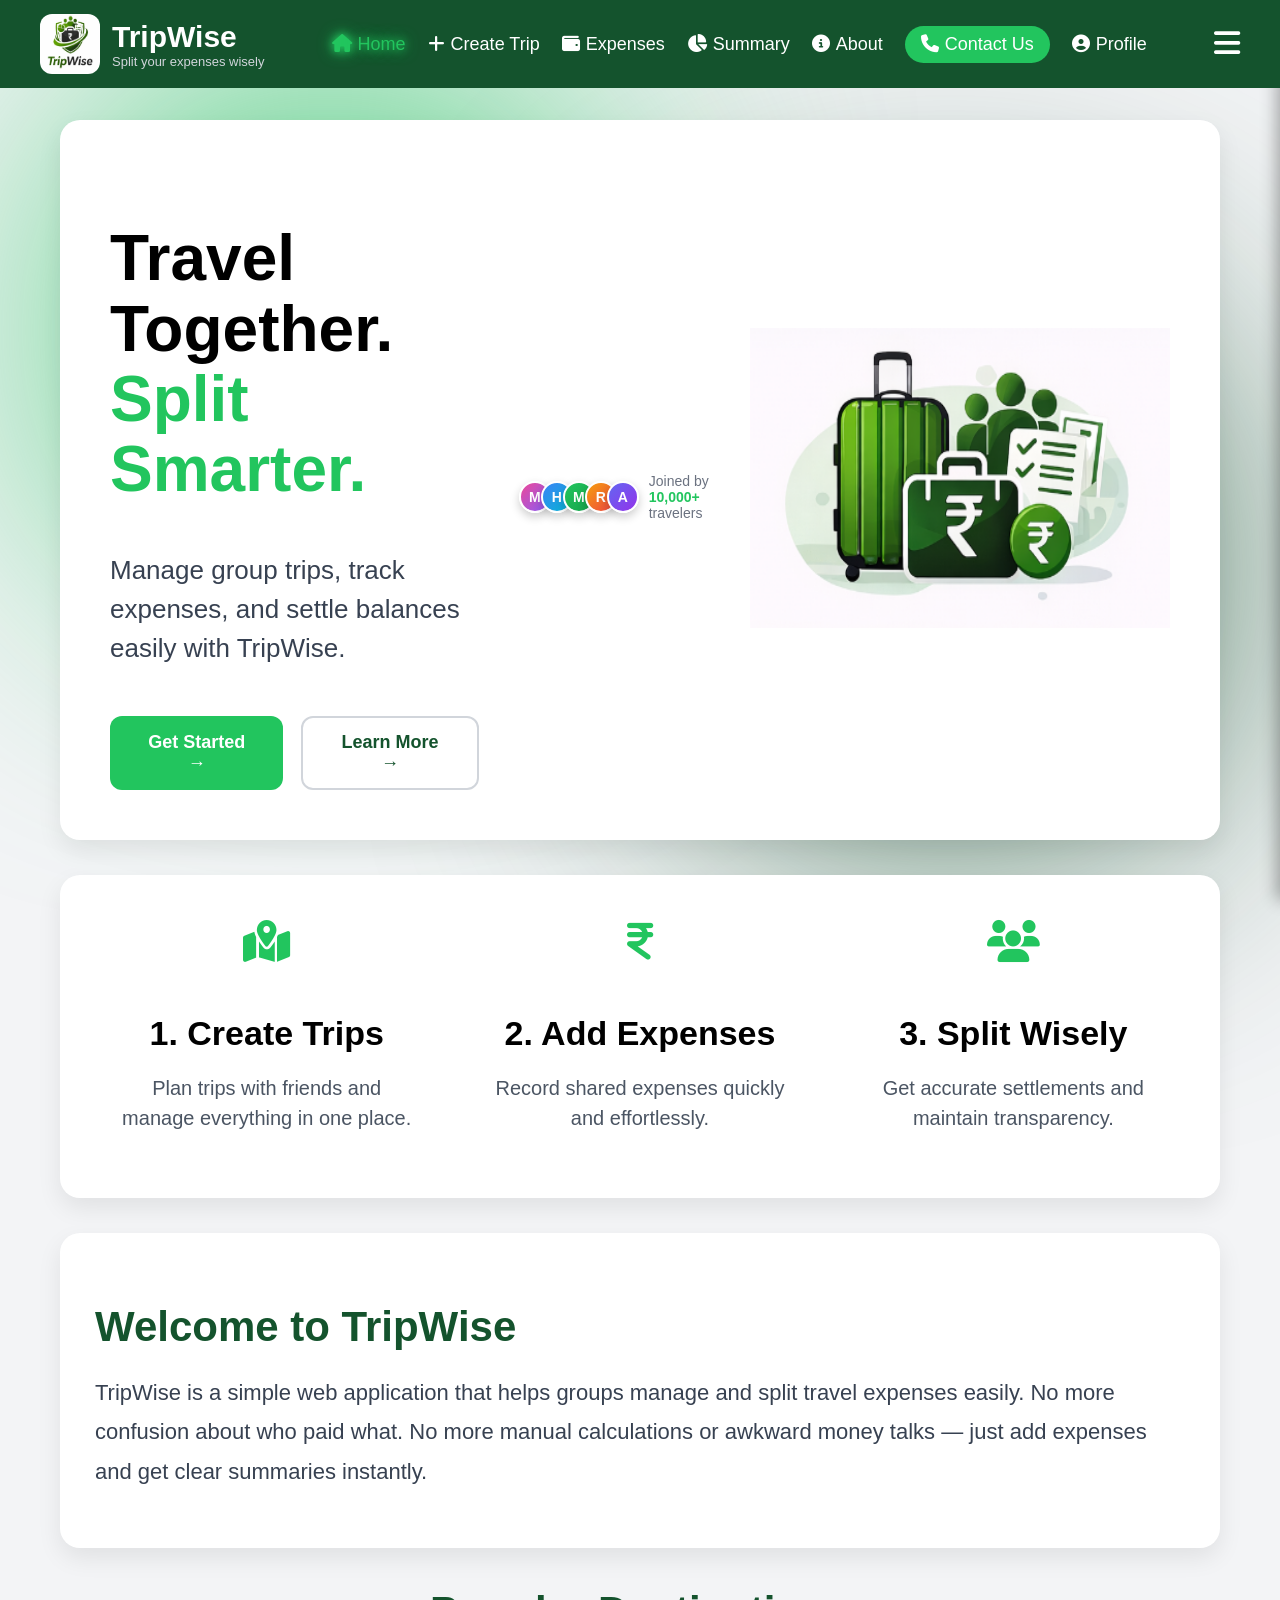
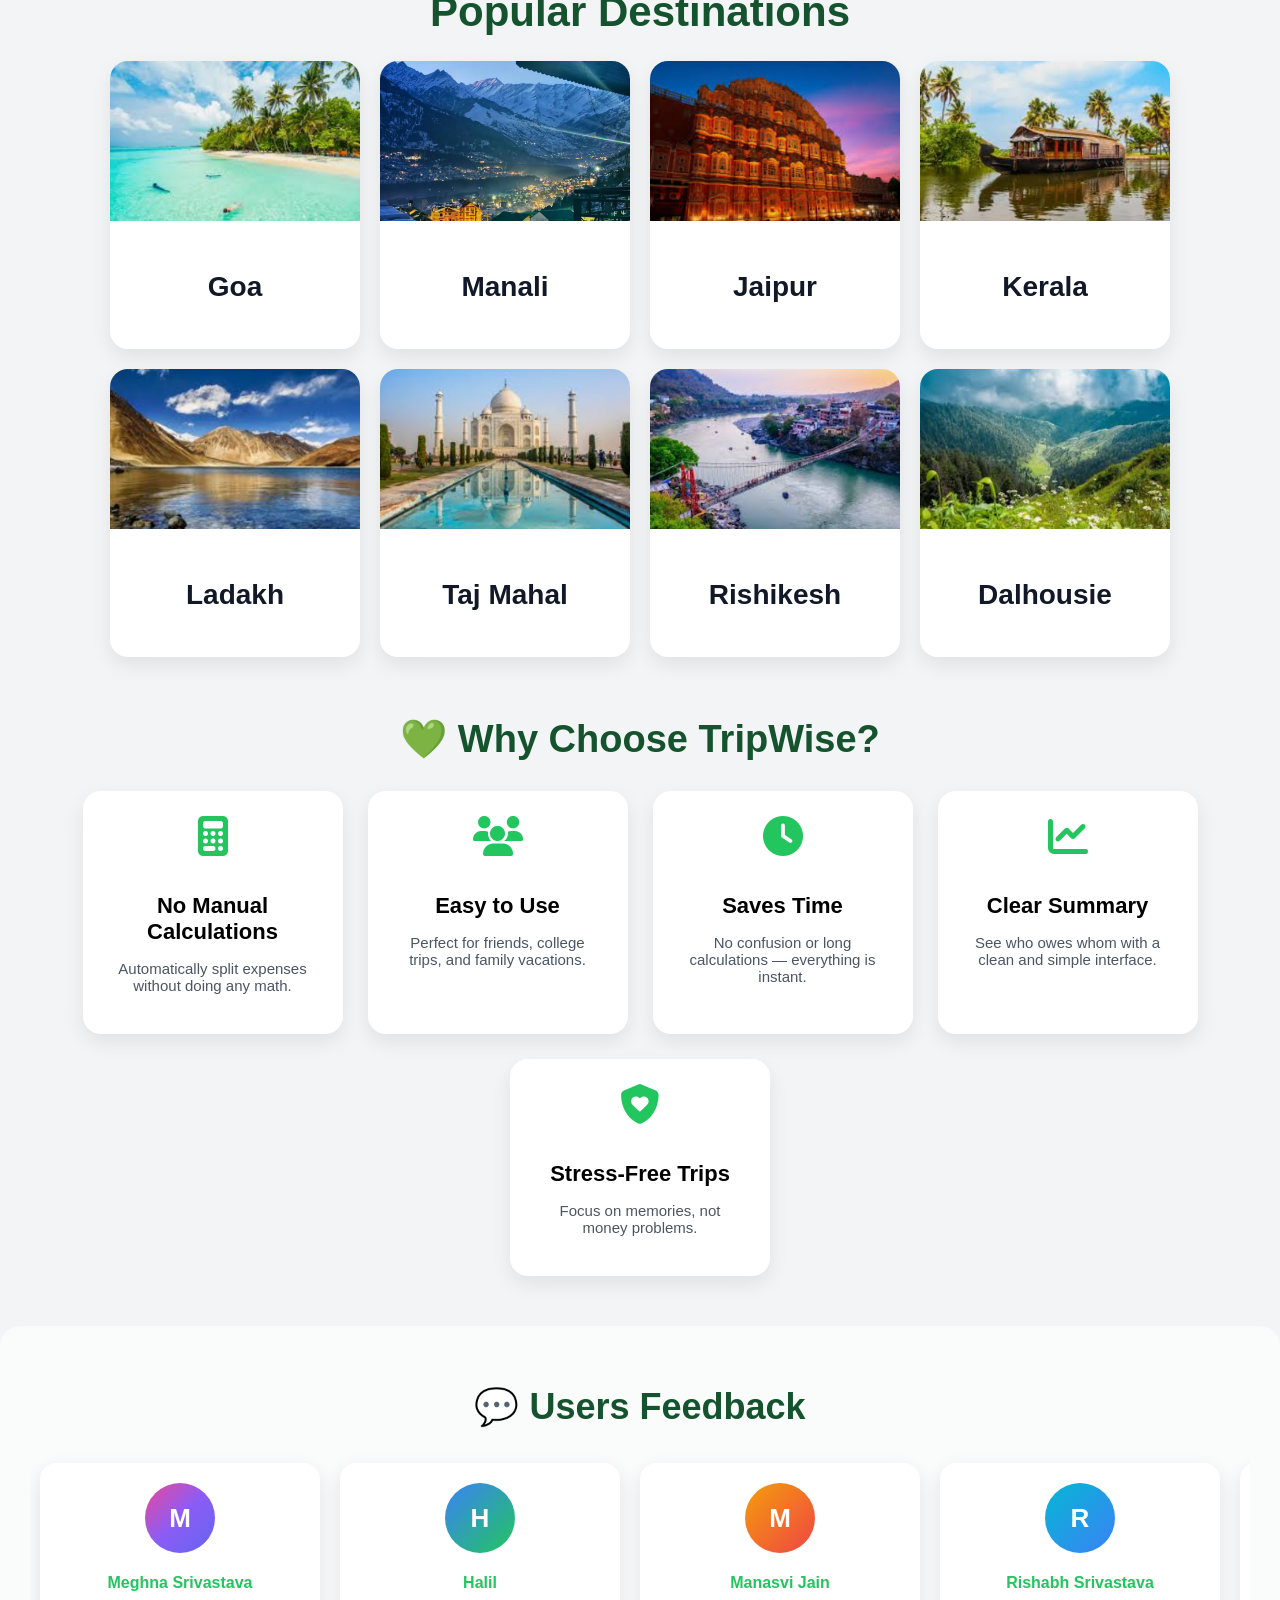
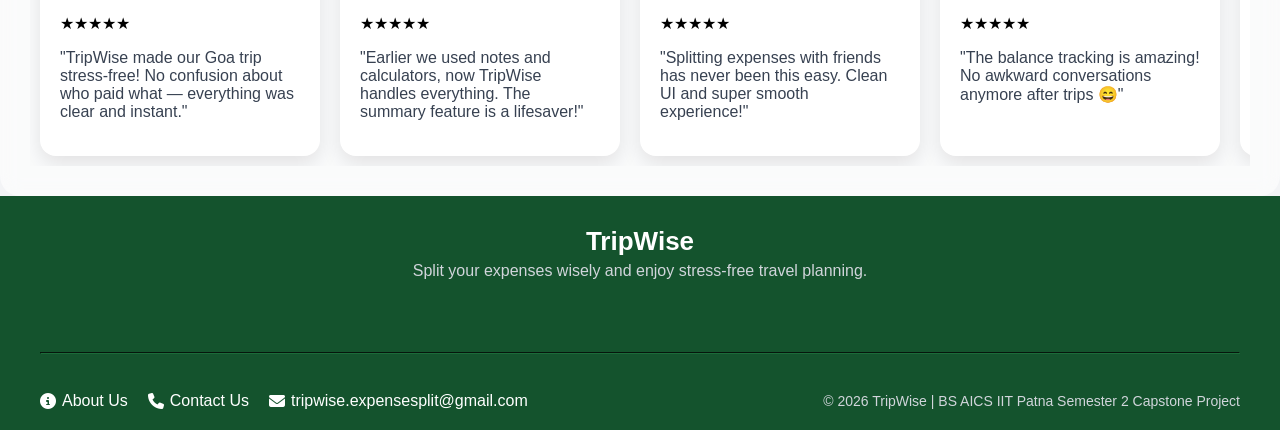
==== index.html @ a6e32ef7 "Prepared for deployment (index file)" ====
<!DOCTYPE html>
<html lang="en">
<head>
<title>TripWise - Home</title>

<link rel="stylesheet" href="https://cdnjs.cloudflare.com/ajax/libs/font-awesome/6.5.0/css/all.min.css">

<style>
html, body{
    margin:0;
    padding:0;
    overflow-x:hidden;
}

*{
    box-sizing:border-box;
    font-family:'Segoe UI', sans-serif;
}

body{
    background:#f3f4f6;
    position:relative;
}

/* 🌿 BLUR BACKGROUND */
body::before, body::after{
    content:"";
    position:fixed;
    width:500px;
    height:500px;
    border-radius:50%;
    filter:blur(140px);
    z-index:-2;
    animation:float 14s infinite alternate ease-in-out;
}

body::before{
    background:#22c55e;
    top:80px;
    left:80px;
}

body::after{
    background:#14532d;
    bottom:80px;
    right:80px;
}

@keyframes float{
    0%{transform:translate(0,0);}
    100%{transform:translate(80px,-60px);}
}

/* ✨ FLOATING PARTICLES */
.particles span{
    position:fixed;
    width:6px;
    height:6px;
    background:#22c55e;
    border-radius:50%;
    opacity:0.4;
    animation:move 10s linear infinite;
    z-index:-1;
}

@keyframes move{
    from{transform:translateY(100vh);}
    to{transform:translateY(-10vh);}
}


/* NAVBAR */
nav{
    position:fixed;
    top:0;
    left:0;
    right:0;
    background:#14532d;
    display:flex;
    justify-content:space-between;
    align-items:center;
    padding:14px 40px;
    z-index:1000;
}

.logo{
    display:flex;
    align-items:center;
    gap:12px;
}

.logo img{
    width:60px;
    height:60px;
    border-radius:12px;
}

.logo-text h1{
    color:white;
    font-size:30px;
    margin:0;
}

.logo-text p{
    color:#d1d5db;
    font-size:13px;
    margin:0;
}

.nav-links{
    display:flex;
    gap:22px;
    align-items:center;
}

.nav-links a{
    color:white;
    text-decoration:none;
    display:flex;
    align-items:center;
    gap:6px;
    transition:0.3s;
    font-size:18px;
    font-weight:500;
}

/* ✨ NEON HOVER */
.nav-links a:hover,
.nav-links a.active{
    color:#22c55e;
    text-shadow:0 0 8px #22c55e,0 0 15px #22c55e;
}

/* CONTACT BUTTON */
.contact-btn{
    background:#22c55e;
    padding:8px 16px;
    border-radius:20px;
    font-weight:600;
}

.contact-btn:hover{
    background:#16a34a;
    text-shadow:none;
}

.menu-btn{
    color:white;
    font-size:30px;
    cursor:pointer;
}

/* SIDEBAR */
.sidebar{
    position:fixed;
    top:0;
    right:-280px;
    width:280px;
    height:100%;
    background:#14532d;
    padding-top:90px;
    transition:0.4s;
     z-index:999;
            box-shadow:-4px 0 15px rgba(0,0,0,0.3);
}

.sidebar.active{
    right:0;
}

.sidebar a{
    display:block;
    color:white;
    padding:22px 30px;
    text-decoration:none;
    font-size:28px;
    border-bottom:1px solid rgba(255,255,255,0.1);
            transition:0.3s;
}

.sidebar a:hover{
    background:#1c6b3a;
     padding-left:40px;
}

/* MAIN */
.main{
    max-width:1200px;
    margin:120px auto 40px;
    padding:0 20px;
}

/* HERO */
.hero{
    background:white;
    border-radius:20px;
     box-shadow:0 10px 25px rgba(0,0,0,0.08);
    padding:50px;
    display:flex;
    justify-content:space-between;
    align-items:center;
    gap:40px;
}
 .hero-text{
            width:55%;
    display:flex;
    flex-direction:column;

        }
.hero-text h2{
     font-size:64px;
            line-height:1.1;
            margin-bottom:20px;
}

.hero-text span{
    color:#22c55e;
}

.hero-text p{
   font-size:26px;
            color:#374151;
            margin-bottom:30px;
            line-height:1.5;
}
 .buttons{
            display:flex;
            gap:18px;
        }
.buttons button{
    padding:14px 28px;
    border:none;
    border-radius:12px;
    cursor:pointer;
    font-size:18px;
            font-weight:600;
            transition:0.3s;
}

.primary-btn{
    background:#22c55e;
    color:white;
}
 .primary-btn:hover{
            background:#16a34a;
            transform:translateY(-2px);
        }

.secondary-btn{
     background:white;
            color:#14532d;
            border:2px solid #d1d5db !important;
   
}
 .secondary-btn:hover{
            background:#f3f4f6;
        }
       
       
        .hero-text{
    width:55%;
    display:flex;
    flex-direction:column;
    align-items:flex-start; /* ✅ keeps everything left */
}

.trust-wrapper{
    margin-top:auto;   /* pushes it to bottom */
    padding-top:20px;
    display:flex;
    align-items:center;
    gap:12px;
}
/* Profile container */
.trust-users{
    display:flex;
}

/* Each circle */
.user{
    width:32px;
    height:32px;
    border-radius:50%;
   display: flex;
    align-items:center;
    justify-content:center;
    font-size:14px;
    font-weight:bold;
    color:white;
    border:2px solid white;
    margin-left:-10px; /* overlap effect */
    box-shadow:0 4px 10px rgba(0,0,0,0.2);
}

/* First one no overlap */
.user:first-child{
    margin-left:0;
}

.trust-wrapper{
    margin-top:15px;
    
    align-items:center;
    gap:10px;
}
.cta-section{
    display:flex;
    flex-direction:column; /* 👈 forces vertical layout */
    align-items:flex-start; 
    gap:10px;
}


/* Gradient colors */
.u1{background:linear-gradient(135deg,#ec4899,#8b5cf6);}
.u2{background:linear-gradient(135deg,#3b82f6,#06b6d4);}
.u3{background:linear-gradient(135deg,#22c55e,#16a34a);}
.u4{background:linear-gradient(135deg,#f59e0b,#ef4444);}
.u5{background:linear-gradient(135deg,#6366f1,#9333ea);}

/* Text */
.trust-text{
    font-size:14px;
    color:#6b7280;
}

/* Highlight number */
.trust-text b{
    color:#22c55e;
}



 .hero-image img{
            width:420px;
            height:300px;
        }


 .features{
            margin-top:35px;
            background:white;
            border-radius:20px;
            box-shadow:0 10px 25px rgba(0,0,0,0.08);
            padding:35px 20px;
            display:flex;
            justify-content:space-around;
            text-align:center;
        }

        .feature{
            width:30%;
            padding:10px 20px;
        }

        .feature i{
            font-size:42px;
            color:#22c55e;
            margin-bottom:18px;
        }

        .feature h3{
            font-size:34px;
            margin-bottom:12px;
        }

        .feature p{
            color:#4b5563;
            font-size:20px;
            line-height:1.5;
        }

 .welcome{
            margin-top:35px;
            background:white;
            border-radius:20px;
            padding:35px;
            box-shadow:0 10px 25px rgba(0,0,0,0.08);
        }

        .welcome h2{
            font-size:42px;
            margin-bottom:15px;
            color:#14532d;
        }

        .welcome p{
            font-size:22px;
            line-height:1.8;
            color:#374151;
        }
 .destination-section{
            margin-top:40px;
        }

        .destination-section h2{
            text-align:center;
            font-size:42px;
            margin-bottom:25px;
            color:#14532d;
        }

        .destinations{
            display:flex;
            gap:20px;
            justify-content:center;
            flex-wrap:wrap;
        }

        .card{
            background:white;
            border-radius:18px;
            overflow:hidden;
            width:250px;
            box-shadow:0 8px 20px rgba(0,0,0,0.08);
            transition:0.3s;
            cursor:pointer;
        }

        .card:hover{
            transform:scale(1.08);
        }

        .card img{
            width:100%;
            height:160px;
            object-fit:cover;
        }

        .card h3{
            text-align:center;
            padding:18px;
            font-size:28px;
            color:#111827;
        }

        .why-tripwise{
    width: 80%;
    max-width: 900px;
    margin: 40px auto;
    background: white;
    border-radius: 18px;
    padding: 35px 45px;
    box-shadow: 0 8px 20px rgba(0,0,0,0.08);
    text-align: left;
}
.why-section{
    margin-top:60px;
    text-align:center;
}

.why-section h2{
    font-size:38px;
    color:#14532d;
    margin-bottom:30px;
}

/* Grid layout */
.why-container{
    display:flex;
    flex-wrap:wrap;
    justify-content:center;
    gap:25px;
}

/* Card */
.why-card{
    width:260px;
    background:white;
    border-radius:18px;
    padding:25px;
    box-shadow:0 8px 20px rgba(0,0,0,0.08);
    transition:0.3s;
}

.why-card:hover{
    transform:translateY(-10px);
    box-shadow:0 20px 40px rgba(34,197,94,0.25);
}

.why-card i{
    font-size:40px;
    color:#22c55e;
    margin-bottom:15px;
}

.why-card h3{
    font-size:22px;
    margin-bottom:10px;
}

.why-card p{
    font-size:15px;
    color:#4b5563;
}

.feedback-section{
    margin-top:50px;
    padding:30px;
    background:rgba(255,255,255,0.6);
    backdrop-filter:blur(10px);
    border-radius:20px;
}

.feedback-title{
    text-align:center;
    font-size:36px;
    color:#14532d;
    margin-bottom:25px;
}


/* Horizontal Scroll */
.feedback-container{
    display:flex;
    gap:20px;
    overflow-x:auto;
    padding:10px;

}
/* AVATAR BASE */
.avatar{
    width:70px;
    height:70px;
    border-radius:50%;
    display:flex;
    align-items:center;
    justify-content:center;
    font-size:26px;
    color:white;
    margin:auto;
    margin-bottom:10px;
    font-weight:bold;
    position:relative;
    overflow:hidden;
}

/* GLOW BORDER EFFECT */
.avatar::before{
    content:"";
    position:absolute;
    inset:-3px;
    border-radius:50%;
    background:linear-gradient(45deg,#22c55e,#3b82f6,#ec4899,#22c55e);
    z-index:-1;
    filter:blur(6px);
}

/* SHINE ANIMATION */
.avatar::after{
    content:"";
    position:absolute;
    width:100%;
    height:100%;
    background:linear-gradient(120deg,transparent,rgba(255,255,255,0.5),transparent);
    transform:translateX(-100%);
    
}

@keyframes shine{
    100%{transform:translateX(100%);}
}

/* UNIQUE GRADIENTS */
.meghna{
    background:linear-gradient(135deg,#ec4899,#8b5cf6,#6366f1);
}

.halil{
    background:linear-gradient(135deg,#3b82f6,#22c55e);
}

.manasvi{
    background:linear-gradient(135deg,#f59e0b,#ef4444);
}

.rishabh{
    background:linear-gradient(135deg,#06b6d4,#3b82f6);
}

.atish{
    background:linear-gradient(135deg,#22c55e,#4ade80);
}

/* Hide scrollbar (optional) */
.feedback-container::-webkit-scrollbar{
    display:none;
}

/* Cards */
.feedback-card{
    min-width:280px;
    background:white;
    padding:20px;
    border-radius:16px;
    box-shadow:0 8px 20px rgba(0,0,0,0.1);
    transition:0.3s;
    cursor:pointer;
}

/* Hover popup effect */
.feedback-card:hover{
    transform:translateY(-10px) scale(1.05);
    box-shadow:0 20px 40px rgba(34,197,94,0.3);
}

.feedback-card p{
    font-size:16px;
    color:#374151;
    margin-bottom:15px;
}

.feedback-card h4{
    color:#22c55e;
}
/* FOOTER */
.footer{
    background:#14532d;
    color:white;
    padding:30px 40px 20px;
}

/* CENTER TEXT */
.footer-center{
    text-align:center;
    margin-bottom:15px;
}

.footer-center h2{
    margin:0;
    font-size:26px;
}

.footer-center p{
    margin-top:5px;
    color:#d1d5db;
}

/* BOTTOM ROW */
.footer-bottom{
    display:flex;
    justify-content:space-between;
    align-items:center;
    flex-wrap:wrap;
}

/* LEFT LINKS */
.footer-left{
    display:flex;
    gap:20px;
    flex-wrap:wrap;
}

.footer-left a{
    color:white;
    text-decoration:none;
    display:flex;
    align-items:center;
    gap:6px;
}

.footer-left a:hover{
    color:#22c55e;
}

/* RIGHT TEXT */
.footer-right{
    font-size:14px;
    color:#d1d5db;
}

/* MOBILE RESPONSIVE */
@media(max-width:768px){
    .footer-bottom{
        flex-direction:column;
        gap:10px;
        text-align:center;
    }
}
 
</style>
</head>

<body>

<!-- PARTICLES -->
<div class="particles">
    <span style="left:10%; animation-delay:0s"></span>
    <span style="left:30%; animation-delay:2s"></span>
    <span style="left:50%; animation-delay:4s"></span>
    <span style="left:70%; animation-delay:1s"></span>
    <span style="left:90%; animation-delay:3s"></span>
</div>



<!-- NAVBAR -->
<nav>
    <div class="logo">
        <img src="image/logo.png" alt="TripWise Logo">
        <div class="logo-text">
            <h1>TripWise</h1>
            <p>Split your expenses wisely</p>
        </div>
    </div>

    <div class="nav-links">
        <a href="index.html" class="active"><i class="fa-solid fa-house"></i> Home</a>
        <a href="create_trip.html"><i class="fa-solid fa-plus"></i> Create Trip</a>
        <a href="add_expense.html"><i class="fa-solid fa-wallet"></i> Expenses</a>
        <a href="summary.html"><i class="fa-solid fa-chart-pie"></i> Summary</a>

        <a href="aboutus.html"><i class="fa-solid fa-circle-info"></i> About</a>

        <a href="contact.html" class="contact-btn">
            <i class="fa-solid fa-phone"></i> Contact Us
        </a>

        <a href="create_acc.html">
            <i class="fa-solid fa-circle-user"></i> Profile
        </a>
    </div>

    <div class="menu-btn" onclick="openSidebar()">
        <i class="fa-solid fa-bars"></i>
    </div>
</nav>

<!-- SIDEBAR -->
<div class="sidebar" id="sidebar">
    <a href="homepg.html">Home</a>
    <a href="create_trip.html">Create Trip</a>
    <a href="add_expense.html">Expenses</a>
    <a href="summary.html">Summary</a>
    <a href="aboutus.html">About</a>
</div>

<!-- MAIN -->

<div class="main">

        <!-- Hero Section -->
        <div class="hero">
            <div class="hero-text">
                <h2>Travel Together.<br><span>Split Smarter.</span></h2>

                <p>
                    Manage group trips, track expenses, and settle balances easily with TripWise.
                </p>
<br>
                <div class="buttons">
                    <button class="primary-btn" onclick="window.location.href='login.html'">Get Started →</button>
                    <button class="secondary-btn" onclick="window.location.href='aboutus.html'">Learn More →</button>
                </div>
            </div>
            <div class="trust-wrapper">

    

    <!-- Profile Icons -->
    <div class="trust-users">
        <div class="user u1">M</div>
        <div class="user u2">H</div>
        <div class="user u3">M</div>
        <div class="user u4">R</div>
        <div class="user u5">A</div>
    </div>

    <!-- Text -->
    <p class="trust-text">
        Joined by <b>10,000+</b> travelers
    </p>

</div>


            <div class="hero-image">
                <img src="image/travel.png" alt="TripWise Illustration"  width="500" height="300">
            </div>
        </div>

        <!-- Features -->
        <div class="features">
            <div class="feature">
                <i class="fa-solid fa-map-location-dot"></i>
                <h3>1. Create Trips</h3>
                <p>Plan trips with friends and manage everything in one place.</p>
            </div>

            <div class="feature">
                <i class="fa-solid fa-indian-rupee-sign"></i>
                <h3>2. Add Expenses</h3>
                <p>Record shared expenses quickly and effortlessly.</p>
            </div>

            <div class="feature">
                <i class="fa-solid fa-users"></i>
                <h3>3. Split Wisely</h3>
                <p>Get accurate settlements and maintain transparency.</p>
            </div>
        </div>

        <!-- Welcome Section BELOW features and ABOVE destinations -->
        <div class="welcome">
            <h2>Welcome to TripWise</h2>
            <p>
                TripWise is a simple web application that helps groups manage and split travel expenses easily.
                No more confusion about who paid what. No more manual calculations or awkward money talks —
                just add expenses and get clear summaries instantly.
            </p>
        </div>

        <!-- Destinations -->
        <div class="destination-section">
            <h2>Popular Destinations</h2>

            <div class="destinations">
                <div class="card">
                    <img src="image/goa.jpg" alt="Goa">
                    <h3>Goa</h3>
                </div>

                <div class="card">
                    <img src="image/manali.jpg" alt="Manali">
                    <h3>Manali</h3>
                </div>

                <div class="card">
                    <img src="image/jaipur.jpg" alt="Jaipur">
                    <h3>Jaipur</h3>
                </div>

                <div class="card">
                    <img src="image/kerala.jpg" alt="Kerala">
                    <h3>Kerala</h3>
                </div>
                
                <div class="card">
                    <img src="image/ladakh.jpg" alt="Ladakh">
                    <h3>Ladakh</h3>
                </div>

                <div class="card">
                    <img src="image/tajmahal.jpg" alt="Taj Mahal">
                    <h3>Taj Mahal</h3>
                </div>

                <div class="card">
                    <img src="image/rishikesh.jpg" alt="Rishikesh">
                    <h3>Rishikesh</h3>
                </div>

                <div class="card">
                    <img src="image/dalhousie.jpg" alt="Dalhousie">
                    <h3>Dalhousie</h3>
                </div>
            </div>
        </div>

    </div>

    

<div class="why-section">
    <h2>💚 Why Choose TripWise?</h2>

    <div class="why-container">

        <div class="why-card">
            <i class="fa-solid fa-calculator"></i>
            <h3>No Manual Calculations</h3>
            <p>Automatically split expenses without doing any math.</p>
        </div>

        <div class="why-card">
            <i class="fa-solid fa-users"></i>
            <h3>Easy to Use</h3>
            <p>Perfect for friends, college trips, and family vacations.</p>
        </div>

        <div class="why-card">
            <i class="fa-solid fa-clock"></i>
            <h3>Saves Time</h3>
            <p>No confusion or long calculations — everything is instant.</p>
        </div>

        <div class="why-card">
            <i class="fa-solid fa-chart-line"></i>
            <h3>Clear Summary</h3>
            <p>See who owes whom with a clean and simple interface.</p>
        </div>

        <div class="why-card">
            <i class="fa-solid fa-shield-heart"></i>
            <h3>Stress-Free Trips</h3>
            <p>Focus on memories, not money problems.</p>
        </div>

    </div>
</div>


<div class="feedback-section">

    <h2 class="feedback-title">💬 Users Feedback</h2>

    <div class="feedback-container">


        <!-- Cards here -->
        
        <!-- Paste all feedback cards from above -->
         <div class="feedback-card">
            <div class="avatar meghna">M</div>
             <center><h4>  Meghna Srivastava</h4></center>
             <div class="stars">★★★★★</div>
    <p>"TripWise made our Goa trip stress-free! No confusion about who paid what — everything was clear and instant."</p>
   
</div>

<div class="feedback-card">
   <div class="avatar halil">H</div>
      <center><h4>  Halil</h4></center>
       <div class="stars">★★★★★</div>
    <p>"Earlier we used notes and calculators, now TripWise handles everything. The summary feature is a lifesaver!"</p>
</div>

<div class="feedback-card">
   <div class="avatar manasvi">M</div>
    <center><h4>  Manasvi Jain</h4></center>
     <div class="stars">★★★★★</div>
    <p>"Splitting expenses with friends has never been this easy. Clean UI and super smooth experience!"</p>
    
</div>

<div class="feedback-card">
    <div class="avatar rishabh">R</div>
     <center><h4>  Rishabh Srivastava</h4></center>
     <div class="stars">★★★★★</div>
    <p>"The balance tracking is amazing! No awkward conversations anymore after trips 😄"</p>
    
</div>

<div class="feedback-card">
   <div class="avatar atish">A</div>
     <center><h4>  Atish Kumar</h4></center>
     <div class="stars">★★★★★</div>
    <p>"TripWise helped us manage our college trip expenses perfectly. Highly recommended!"</p>
   
    </div>
    
</div>

    </div>

</div>

<!-- FOOTER -->

<footer class="footer">

    <!-- CENTER TAGLINE -->
    <div class="footer-center">
        <h2>TripWise</h2>
        <p>Split your expenses wisely and enjoy stress-free travel planning.</p>
    </div>
<br>
<br>
<hr style="border-color:#1c6b3a; margin:20px 0;">
<br>
    <!-- BOTTOM ROW -->
    <div class="footer-bottom">

        <!-- LEFT -->
        <div class="footer-left">
            <a href="aboutus.html">
                <i class="fa-solid fa-circle-info"></i> About Us
            </a>

            <a href="contact.html">
                <i class="fa-solid fa-phone"></i> Contact Us
            </a>

            <a href="#">
                <i class="fa-solid fa-envelope"></i> tripwise.expensesplit@gmail.com
            </a>
        </div>

        <!-- RIGHT -->
        <div class="footer-right">
            © 2026 TripWise | BS AICS IIT Patna Semester 2 Capstone Project
        </div>

    </div>

</footer>
<script>
function openSidebar(){
    document.getElementById("sidebar").classList.toggle("active");
}
</script>

</body>
</html>
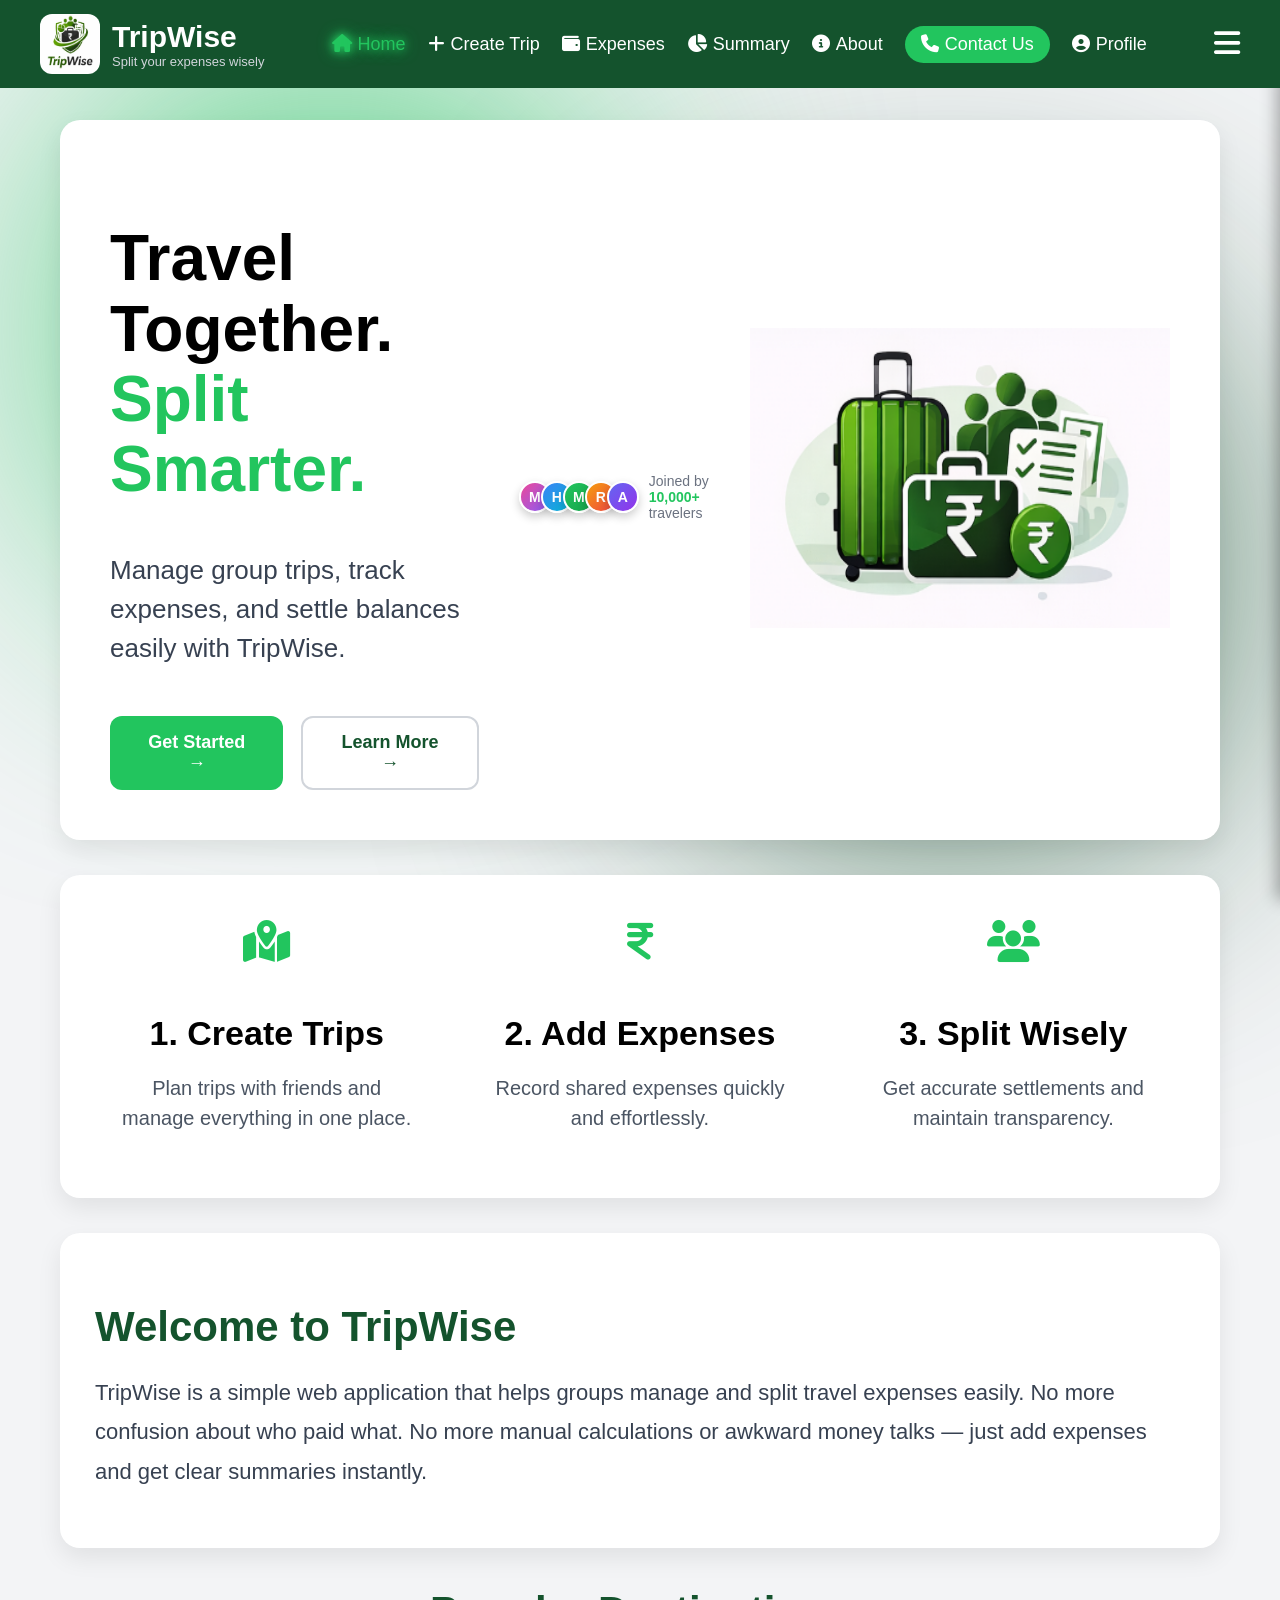
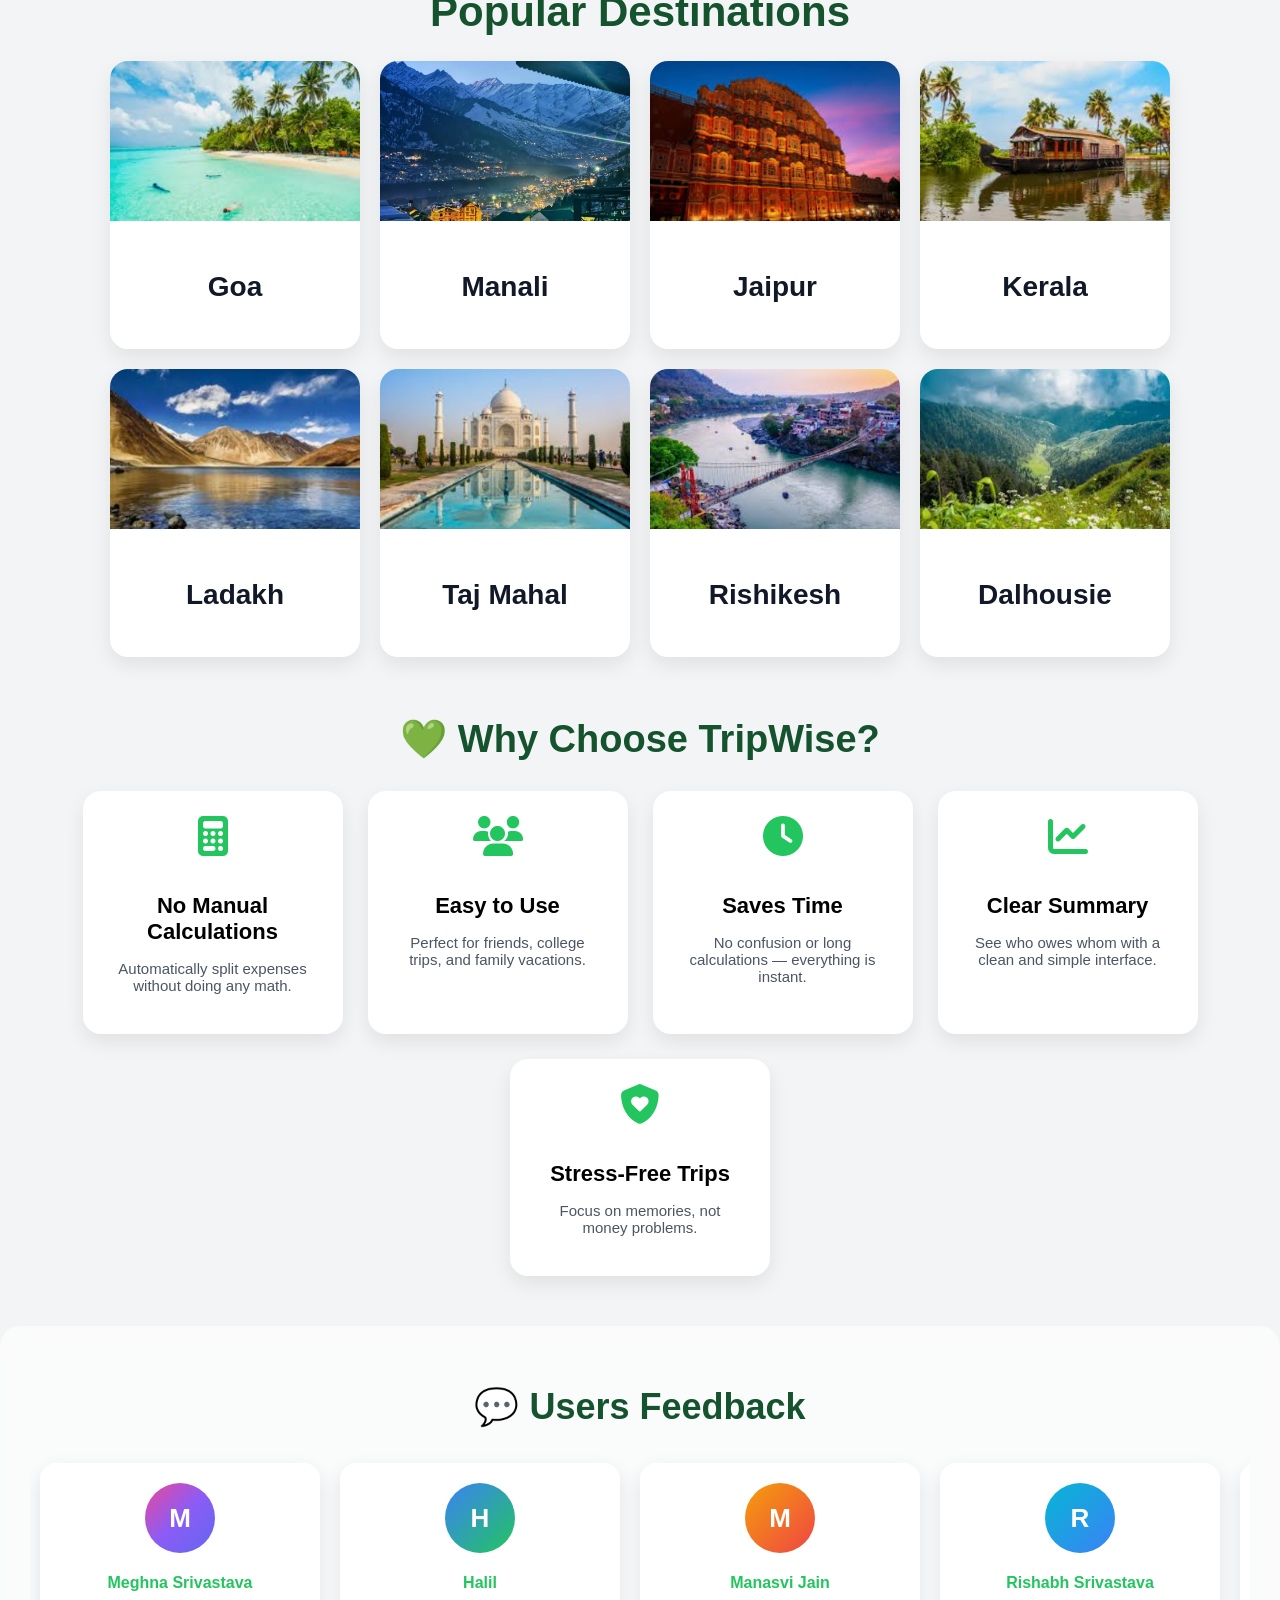
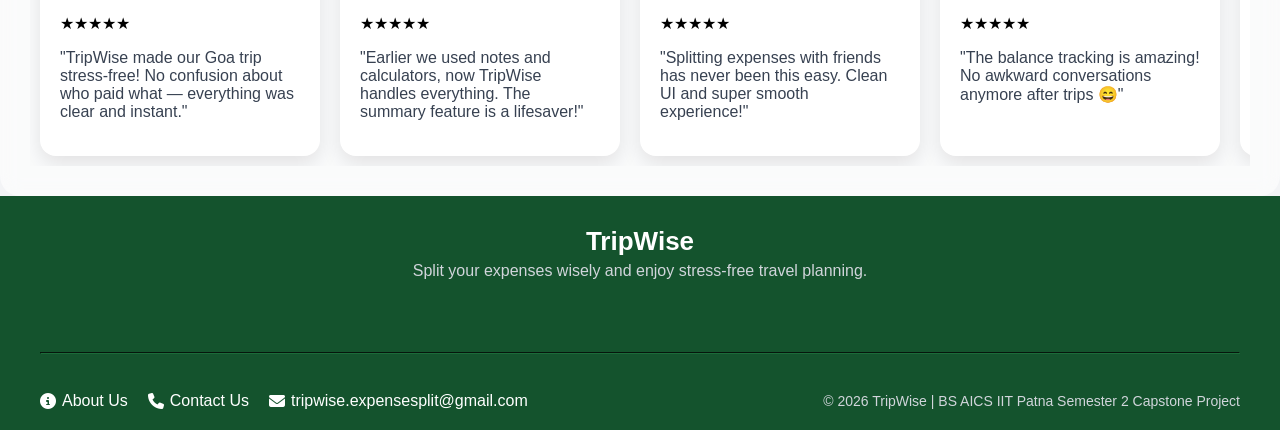
==== commit 50a66405: "Added AOS animations to destinations" ====
--- a/index.html
+++ b/index.html
@@ -3,7 +3,9 @@
 <head>
 <title>TripWise - Home</title>
 
+<link rel="icon" type="image/png" href="image/logo.png">
 <link rel="stylesheet" href="https://cdnjs.cloudflare.com/ajax/libs/font-awesome/6.5.0/css/all.min.css">
+<link href="https://unpkg.com/aos@2.3.4/dist/aos.css" rel="stylesheet">
 
 <style>
 html, body{
@@ -406,7 +408,8 @@
             justify-content:center;
             flex-wrap:wrap;
         }
-
+        
+       
         .card{
             background:white;
             border-radius:18px;
@@ -728,7 +731,7 @@
 
 <!-- SIDEBAR -->
 <div class="sidebar" id="sidebar">
-    <a href="homepg.html">Home</a>
+    <a href="index.html">Home</a>
     <a href="create_trip.html">Create Trip</a>
     <a href="add_expense.html">Expenses</a>
     <a href="summary.html">Summary</a>
@@ -815,42 +818,42 @@
             <h2>Popular Destinations</h2>
 
             <div class="destinations">
-                <div class="card">
+                <div class="card"  data-aos="zoom-in">
                     <img src="image/goa.jpg" alt="Goa">
                     <h3>Goa</h3>
                 </div>
 
-                <div class="card">
+                <div class="card"  data-aos="zoom-in">
                     <img src="image/manali.jpg" alt="Manali">
                     <h3>Manali</h3>
                 </div>
 
-                <div class="card">
+                <div class="card"  data-aos="zoom-in">
                     <img src="image/jaipur.jpg" alt="Jaipur">
                     <h3>Jaipur</h3>
                 </div>
 
-                <div class="card">
+                <div class="card"  data-aos="zoom-in">
                     <img src="image/kerala.jpg" alt="Kerala">
                     <h3>Kerala</h3>
                 </div>
-                
-                <div class="card">
+
+                <div class="card"  data-aos="zoom-in">
                     <img src="image/ladakh.jpg" alt="Ladakh">
                     <h3>Ladakh</h3>
                 </div>
 
-                <div class="card">
+                <div class="card"  data-aos="zoom-in">
                     <img src="image/tajmahal.jpg" alt="Taj Mahal">
                     <h3>Taj Mahal</h3>
                 </div>
 
-                <div class="card">
+                <div class="card"  data-aos="zoom-in">
                     <img src="image/rishikesh.jpg" alt="Rishikesh">
                     <h3>Rishikesh</h3>
                 </div>
 
-                <div class="card">
+                <div class="card"  data-aos="zoom-in">
                     <img src="image/dalhousie.jpg" alt="Dalhousie">
                     <h3>Dalhousie</h3>
                 </div>
@@ -1000,6 +1003,14 @@
 }
 </script>
 
+<script src="https://unpkg.com/aos@2.3.4/dist/aos.js"></script>
+
+<script>
+  AOS.init({
+    duration: 1000,  // animation speed
+    once: true       // animate only once
+  });
+</script>
 </body>
 </html>
 
